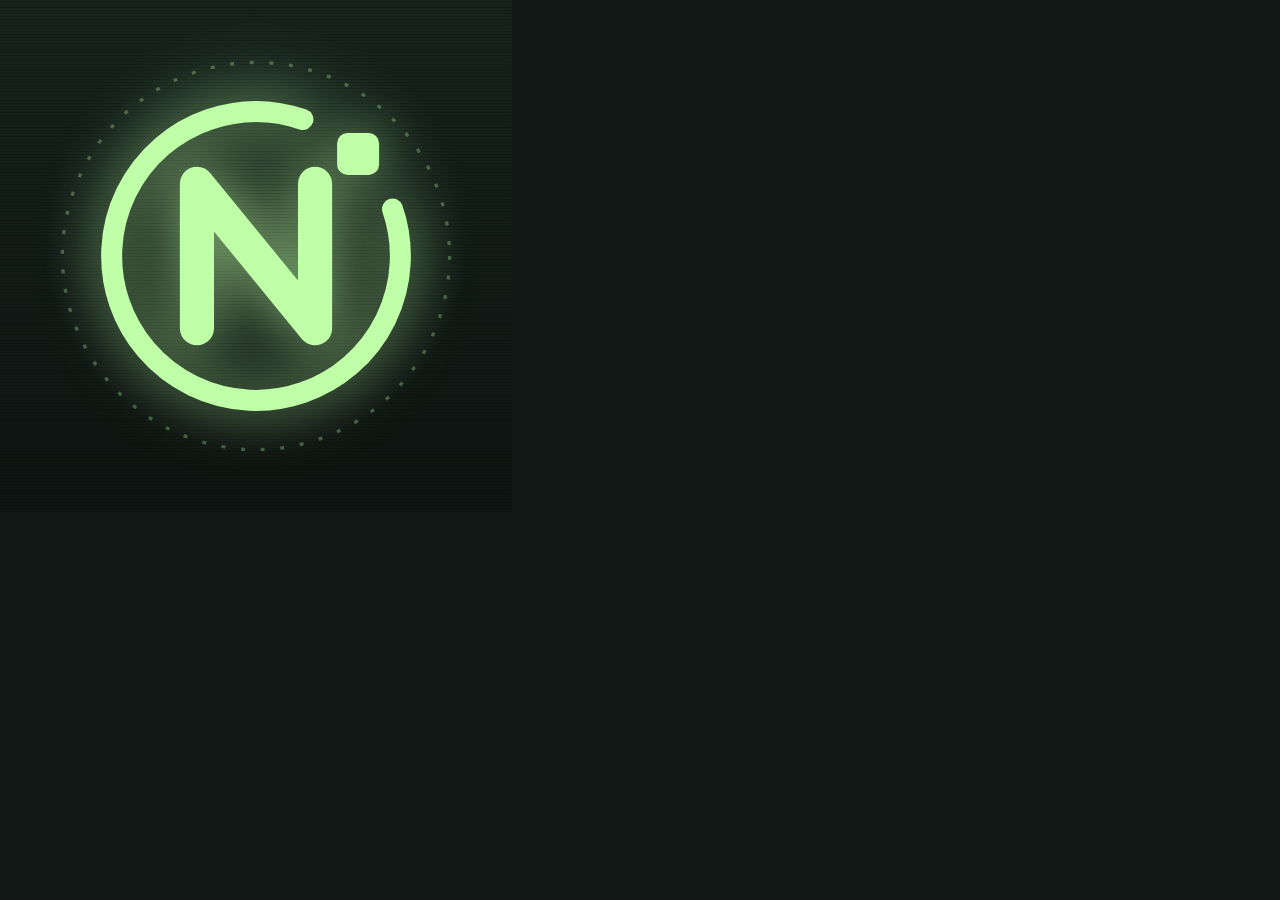
==== brand/icon.html @ 8c58e51b "Logo, banner, tabs and search - New logo: a rounded N in a ring with a lit square, plus icon-512.png" ====
<!doctype html>
<!-- The Project Neutral icon, 512x512: for the Discord server icon, a Discord bot's picture, and phones' home screens.
     Discord shows it as a circle, so everything important stays inside the middle. Make the PNG with brand/make-images.ps1. -->
<html lang="en">
<head>
<meta charset="utf-8">
<title>Project Neutral icon</title>
<style>
html,body{margin:0;width:512px;height:512px;overflow:hidden;background:#111816}
.i{position:relative;width:512px;height:512px;display:grid;place-items:center;background:radial-gradient(60% 60% at 50% 46%,rgba(191,255,168,.2),transparent 70%),linear-gradient(180deg,#16241d,#0d1411)}
.i::before{content:"";position:absolute;inset:0;background:repeating-linear-gradient(0deg,rgba(0,0,0,.16) 0 1px,transparent 1px 3px)}
svg{position:relative;width:420px;height:420px;color:#bfffa8;filter:drop-shadow(0 0 26px rgba(191,255,168,.55))}
</style>
</head>
<body>
<div class="i">
  <svg viewBox="0 0 64 64" aria-hidden="true">
    <circle cx="32" cy="32" r="29.5" fill="none" stroke="currentColor" stroke-opacity=".3" stroke-width=".5" stroke-dasharray=".6 2.4"/>
    <circle cx="32" cy="32" r="22" fill="none" stroke="currentColor" stroke-width="3.2" stroke-linecap="round" stroke-dasharray="118.2 20" transform="rotate(-19 32 32)"/>
    <rect x="44.36" y="13.24" width="6.4" height="6.4" rx="1.6" fill="currentColor"/>
    <path d="M23 43V21l18 22V21" fill="none" stroke="currentColor" stroke-width="5.2" stroke-linecap="round" stroke-linejoin="round"/>
  </svg>
</div>
</body>
</html>
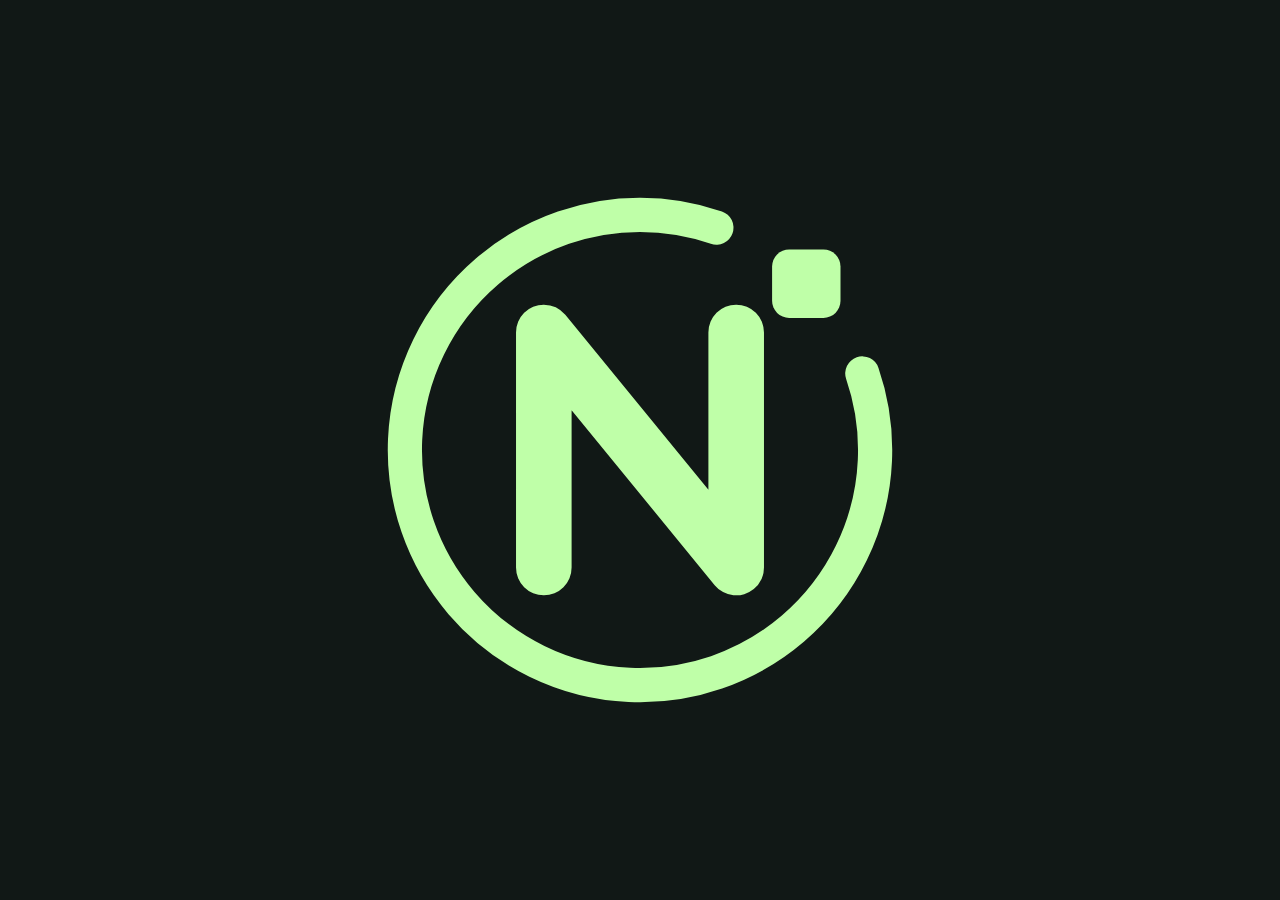
==== commit 3c688c7f: "Simpler, flat look and Discord/YouTube images - Front page is now PROJECT / big outlined NEUTRAL, on" ====
--- a/brand/icon.html
+++ b/brand/icon.html
@@ -1,21 +1,19 @@
 <!doctype html>
-<!-- The Project Neutral icon, 512x512: for the Discord server icon, a Discord bot's picture, and phones' home screens.
-     Discord shows it as a circle, so everything important stays inside the middle. Make the PNG with brand/make-images.ps1. -->
+<!-- The Project Neutral icon, made at any square size (512 for Discord, 800 for YouTube).
+     Discord and YouTube show it as a circle, so everything stays in the middle. Make the PNGs with brand/make-images.ps1. -->
 <html lang="en">
 <head>
 <meta charset="utf-8">
 <title>Project Neutral icon</title>
 <style>
-html,body{margin:0;width:512px;height:512px;overflow:hidden;background:#111816}
-.i{position:relative;width:512px;height:512px;display:grid;place-items:center;background:radial-gradient(60% 60% at 50% 46%,rgba(191,255,168,.2),transparent 70%),linear-gradient(180deg,#16241d,#0d1411)}
-.i::before{content:"";position:absolute;inset:0;background:repeating-linear-gradient(0deg,rgba(0,0,0,.16) 0 1px,transparent 1px 3px)}
-svg{position:relative;width:420px;height:420px;color:#bfffa8;filter:drop-shadow(0 0 26px rgba(191,255,168,.55))}
+html,body{margin:0;width:100vw;height:100vh;overflow:hidden;background:#111816}
+.i{width:100vw;height:100vh;display:grid;place-items:center}
+svg{width:76vmin;height:76vmin;color:#bfffa8}
 </style>
 </head>
 <body>
 <div class="i">
   <svg viewBox="0 0 64 64" aria-hidden="true">
-    <circle cx="32" cy="32" r="29.5" fill="none" stroke="currentColor" stroke-opacity=".3" stroke-width=".5" stroke-dasharray=".6 2.4"/>
     <circle cx="32" cy="32" r="22" fill="none" stroke="currentColor" stroke-width="3.2" stroke-linecap="round" stroke-dasharray="118.2 20" transform="rotate(-19 32 32)"/>
     <rect x="44.36" y="13.24" width="6.4" height="6.4" rx="1.6" fill="currentColor"/>
     <path d="M23 43V21l18 22V21" fill="none" stroke="currentColor" stroke-width="5.2" stroke-linecap="round" stroke-linejoin="round"/>
